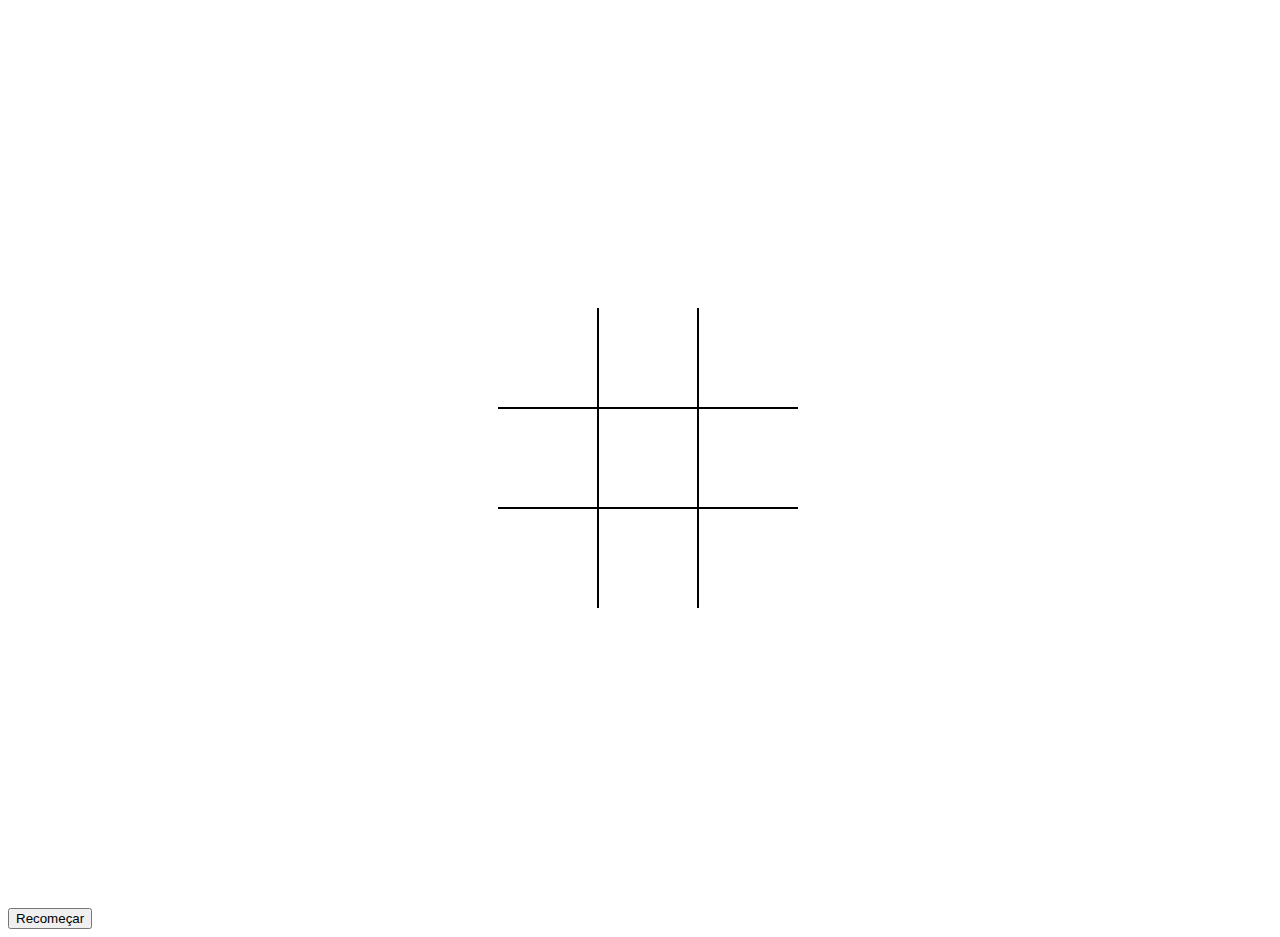
==== 1.0/index.html @ 8e7717da "tabuleiro 'pronto'" ====
<!DOCTYPE html>
<html lang="en">
    <head>
        <meta charset="UTF-8">
        <meta name="viewport" content="width=device-width, initial-scale=1.0">
        <link rel="stylesheet" href="main.css">
        <title>Jogo da Velha</title>
    </head>
    <body>
        
    <script src="script.js"></script>
    
    <div class='tabuleiro' id='tabuleiro'>
        <div class='celula' data-celula></div>
        <div class='celula' data-celula></div>
        <div class='celula' data-celula></div>
        <div class='celula' data-celula></div>
        <div class='celula' data-celula></div>
        <div class='celula' data-celula></div>
        <div class='celula' data-celula></div>
        <div class='celula' data-celula></div>
        <div class='celula' data-celula></div>
    </div>

    <div class='menssagem-vencedor'>
        <div data-messagem-vencedor></div>
        <button id='btnRecomecar'>Recomeçar</button>
    </div>
    

</body>
</html>
---- 1.0/main.css ----
*, *::after, *::before{
    box-sizing: border-box;
}

:root{
    --tamanho-celula: 100px;
    --tamanho-marcacao: cal(var(--tamanho-celula) * .9);
}

.body{
    margin: 0;
}

.tabuleiro{
    width: 100vw;
    height: 100vh;
    display: grid;
    justify-content: center;
    align-content: center;
    justify-items: center;
    align-items: center;
    grid-template-columns: repeat(3, auto);
}


.celula{
    width: var(--tamanho-celula);
    height: var(--tamanho-celula);
    border: 1px solid black;
}

.celula:first-child,
.celula:nth-child(2),
.celula:nth-child(3){
    border-top: none;
}

.celula:nth-child(3n + 1){
    border-left: none;
}

.celula:nth-child(3n + 3){
    border-right: none;
}

.celula:last-child,
.celula:nth-child(8),
.celula:nth-child(7){
    border-bottom: none;
}
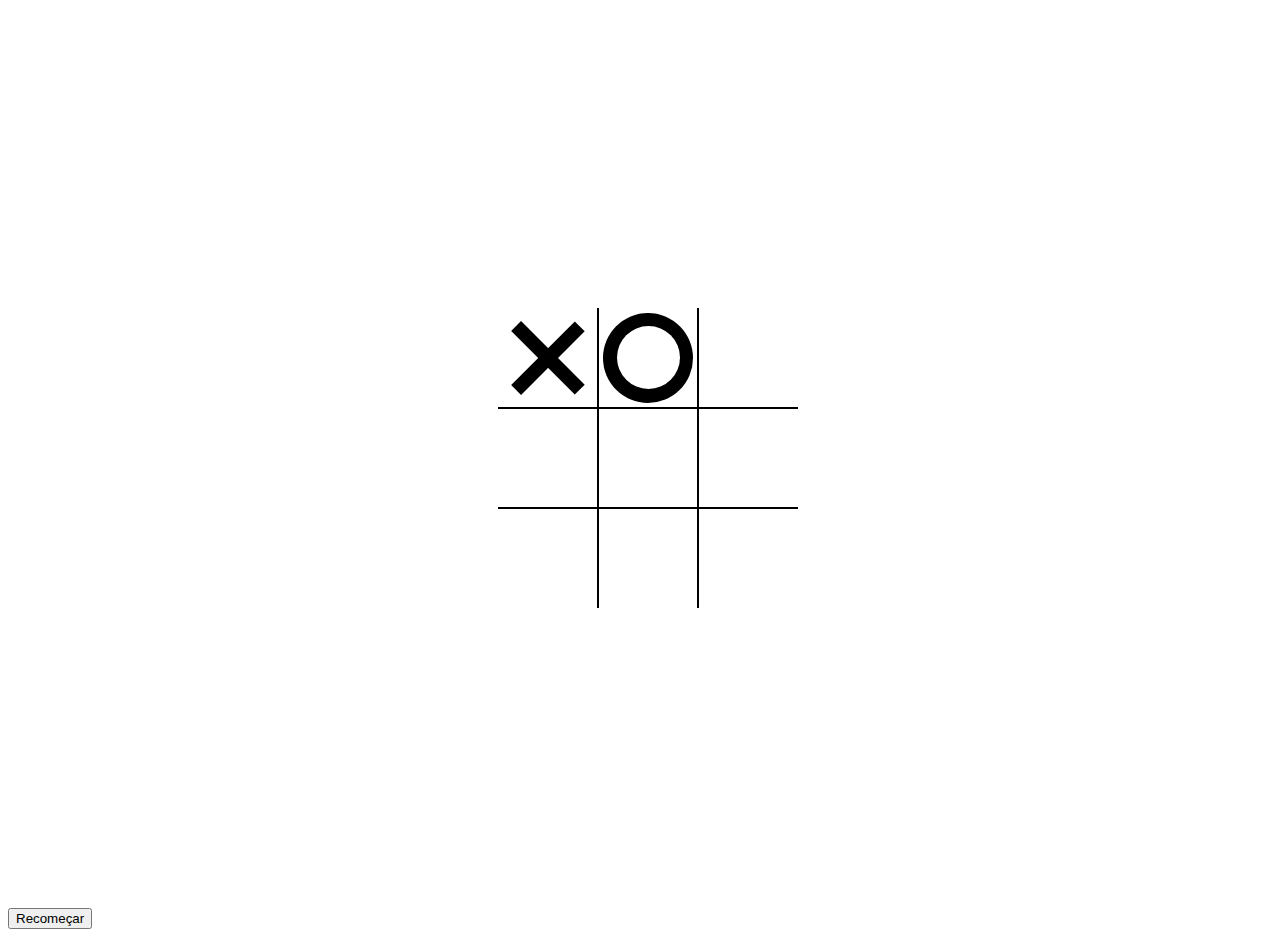
==== commit f921bb53: "tabuleiro" ====
--- a/1.0/index.html
+++ b/1.0/index.html
@@ -10,9 +10,9 @@
         
     <script src="script.js"></script>
     
-    <div class='tabuleiro' id='tabuleiro'>
-        <div class='celula' data-celula></div>
-        <div class='celula' data-celula></div>
+    <div class='tabuleiro o' id='tabuleiro'>
+        <div class='celula x' data-celula></div>
+        <div class='celula o' data-celula></div>
         <div class='celula' data-celula></div>
         <div class='celula' data-celula></div>
         <div class='celula' data-celula></div>
--- a/1.0/main.css
+++ b/1.0/main.css
@@ -4,7 +4,7 @@
 
 :root{
     --tamanho-celula: 100px;
-    --tamanho-marcacao: cal(var(--tamanho-celula) * .9);
+    --tamanho-marcacao: calc(var(--tamanho-celula) * .9);
 }
 
 .body{
@@ -23,10 +23,15 @@
 }
 
 
+
 .celula{
     width: var(--tamanho-celula);
     height: var(--tamanho-celula);
     border: 1px solid black;
+    display: flex;
+    justify-content: center;
+    align-items: center;
+    cursor: pointer;
 }
 
 .celula:first-child,
@@ -46,5 +51,66 @@
 .celula:last-child,
 .celula:nth-child(8),
 .celula:nth-child(7){
-    border-bottom: none;
+    border-bottom: none;    
 }
+
+.celula.x,
+.celula.o{
+    cursor: not-allowed;
+}
+
+.tabuleiro.x .celula:not(.x):not(.o):hover::before,
+.tabuleiro.x .celula:not(.x):not(.o):hover::after,
+.tabuleiro.o .celula:not(.x):not(.o):hover::before{
+    background-color: lightgray;
+}
+
+.celula.x::before,
+.celula.x::after{
+    background-color: black;
+}
+
+.celula.x::before,
+.celula.x::after,
+.tabuleiro.x .celula:not(.x):not(.o):hover::before,
+.tabuleiro.x .celula:not(.x):not(.o):hover::after{
+    content: '';
+    position: absolute;
+    width: calc(var(--tamanho-marcacao) * .15);
+    height: var(--tamanho-marcacao);
+}
+
+.celula.x::before,
+.tabuleiro.x .celula:not(.x):not(.o):hover::before{
+    transform: rotate(45deg);
+}
+
+.celula.x::after,
+.tabuleiro.x .celula:not(.x):not(.o):hover::after{
+    transform: rotate(-45deg);
+}
+
+
+.celula.o::before,
+.celula.o::after,
+.tabuleiro.o .celula:not(.x):not(.o):hover::before,
+.tabuleiro.o .celula:not(.x):not(.o):hover::after {
+    content: '';
+    position: absolute;
+    border-radius: 50%;
+}
+.celula.o::before{
+    background-color: black;
+}
+.celula.o::before,
+.tabuleiro.o .celula:not(.x):not(.o):hover::before{
+    width: var(--tamanho-marcacao);
+    height: var(--tamanho-marcacao);
+}
+
+.celula.o::after,
+.tabuleiro.o .celula:not(.x):not(.o):hover::after{
+    width: calc(var(--tamanho-marcacao) * .7);
+    height: calc(var(--tamanho-marcacao) * .7);
+    background-color: white;
+}
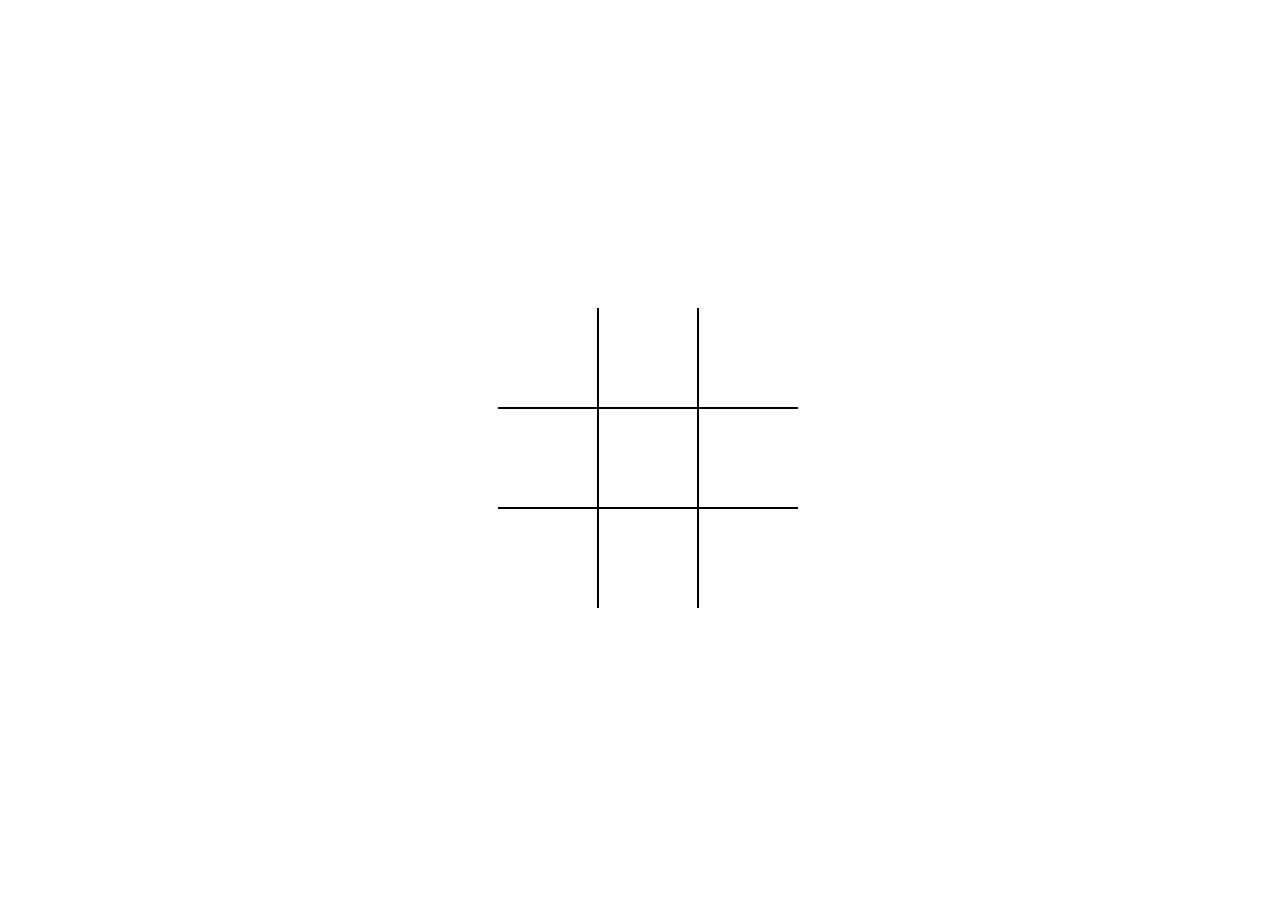
==== commit c02e37c7: "pegando valores" ====
--- a/1.0/index.html
+++ b/1.0/index.html
@@ -4,26 +4,26 @@
         <meta charset="UTF-8">
         <meta name="viewport" content="width=device-width, initial-scale=1.0">
         <link rel="stylesheet" href="main.css">
+        <script src="script.js" defer></script>
         <title>Jogo da Velha</title>
     </head>
     <body>
         
-    <script src="script.js"></script>
     
-    <div class='tabuleiro o' id='tabuleiro'>
-        <div class='celula x' data-celula></div>
-        <div class='celula o' data-celula></div>
-        <div class='celula' data-celula></div>
-        <div class='celula' data-celula></div>
-        <div class='celula' data-celula></div>
-        <div class='celula' data-celula></div>
-        <div class='celula' data-celula></div>
-        <div class='celula' data-celula></div>
-        <div class='celula' data-celula></div>
+    <div class='tabuleiro' id='tabuleiro'>
+        <div class='celula' id='1' data-celula></div>
+        <div class='celula' id='2' data-celula></div>
+        <div class='celula' id='3' data-celula></div>
+        <div class='celula' id='4' data-celula></div>
+        <div class='celula' id='5' data-celula></div>
+        <div class='celula' id='6' data-celula></div>
+        <div class='celula' id='7' data-celula></div>
+        <div class='celula' id='8' data-celula></div>
+        <div class='celula' id='9' data-celula></div>
     </div>
 
-    <div class='menssagem-vencedor'>
-        <div data-messagem-vencedor></div>
+    <div class='menssagem-vencedor '>
+        <div data-messagem-vencedor>X GANHOU</div>
         <button id='btnRecomecar'>Recomeçar</button>
     </div>
     
--- a/1.0/main.css
+++ b/1.0/main.css
@@ -114,3 +114,37 @@
     height: calc(var(--tamanho-marcacao) * .7);
     background-color: white;
 }
+
+
+.menssagem-vencedor{
+    display: none;
+    position: fixed;
+    top: 0;
+    left: 0;
+    right: 0;
+    bottom: 0;
+    background-color: rgba(0, 0, 0, .9);
+    justify-content: center;
+    align-items: center;
+    color: white;
+    font-size: 5rem;
+    flex-direction: column;
+}
+
+.menssagem-vencedor button{
+    font-size: 3rem;
+    background-color: white;
+    border: 1px solid black;
+    padding: .35em .25em;
+    cursor: pointer;
+}
+
+.menssagem-vencedor button:hover{
+    background-color: black;
+    color: white;
+    border-color: white;
+}
+
+.menssagem-vencedor.mostrar{
+    display: flex;
+}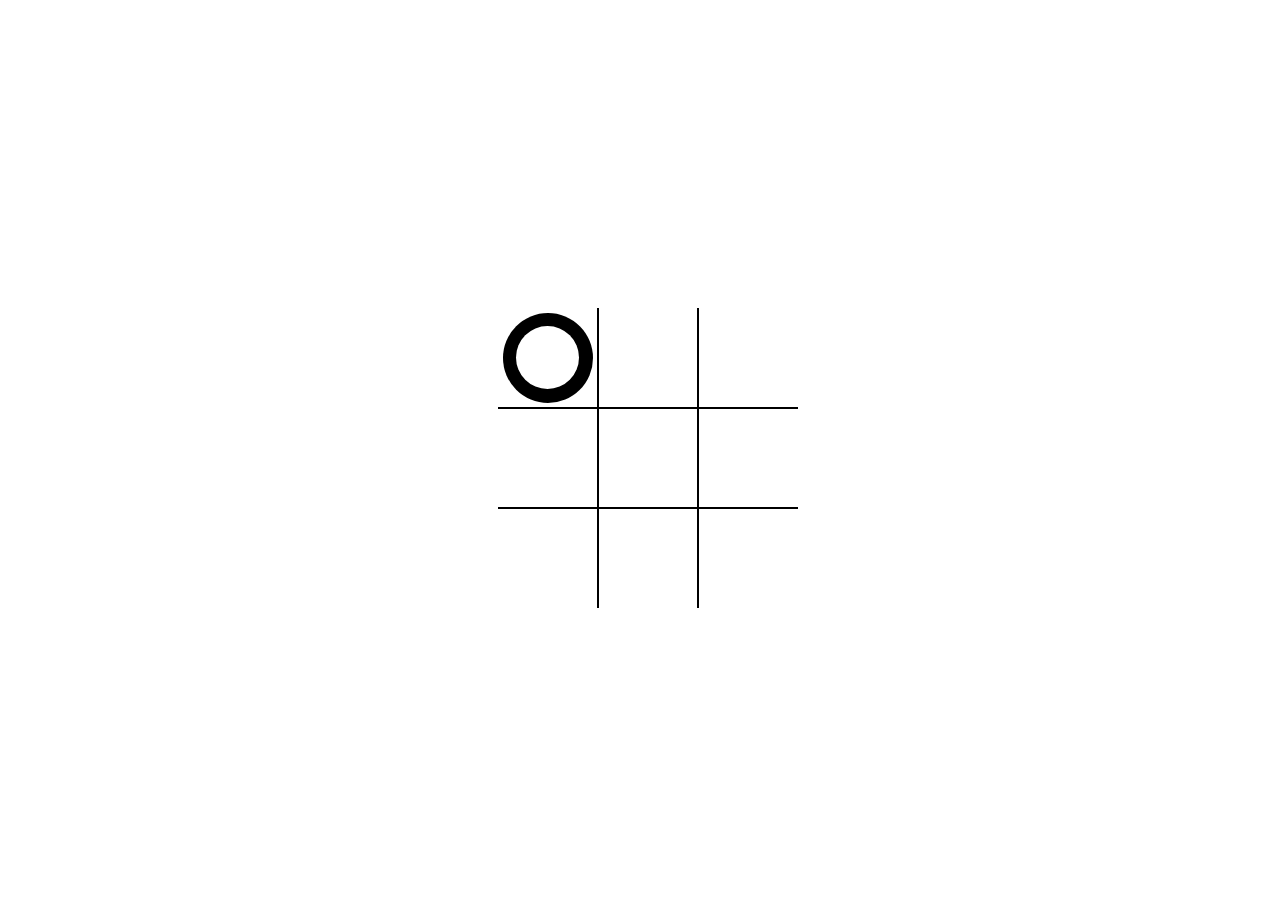
==== commit 12e030df: "deu velha" ====
--- a/1.0/index.html
+++ b/1.0/index.html
@@ -9,9 +9,8 @@
     </head>
     <body>
         
-    
-    <div class='tabuleiro' id='tabuleiro'>
-        <div class='celula' id='1' data-celula></div>
+    <div class='tabuleiro x' id='tabuleiro'>
+        <div class='celula o' id='1' data-celula></div>
         <div class='celula' id='2' data-celula></div>
         <div class='celula' id='3' data-celula></div>
         <div class='celula' id='4' data-celula></div>
@@ -22,9 +21,9 @@
         <div class='celula' id='9' data-celula></div>
     </div>
 
-    <div class='menssagem-vencedor '>
-        <div data-messagem-vencedor>X GANHOU</div>
-        <button id='btnRecomecar'>Recomeçar</button>
+    <div class='menssagem-vencedor' id='mostrai'>
+        <div id='ganhou'>X GANHOU</div>
+        <button id='btnRecomecar' onclick="recarregar()">Recomeçar</button>
     </div>
     
 
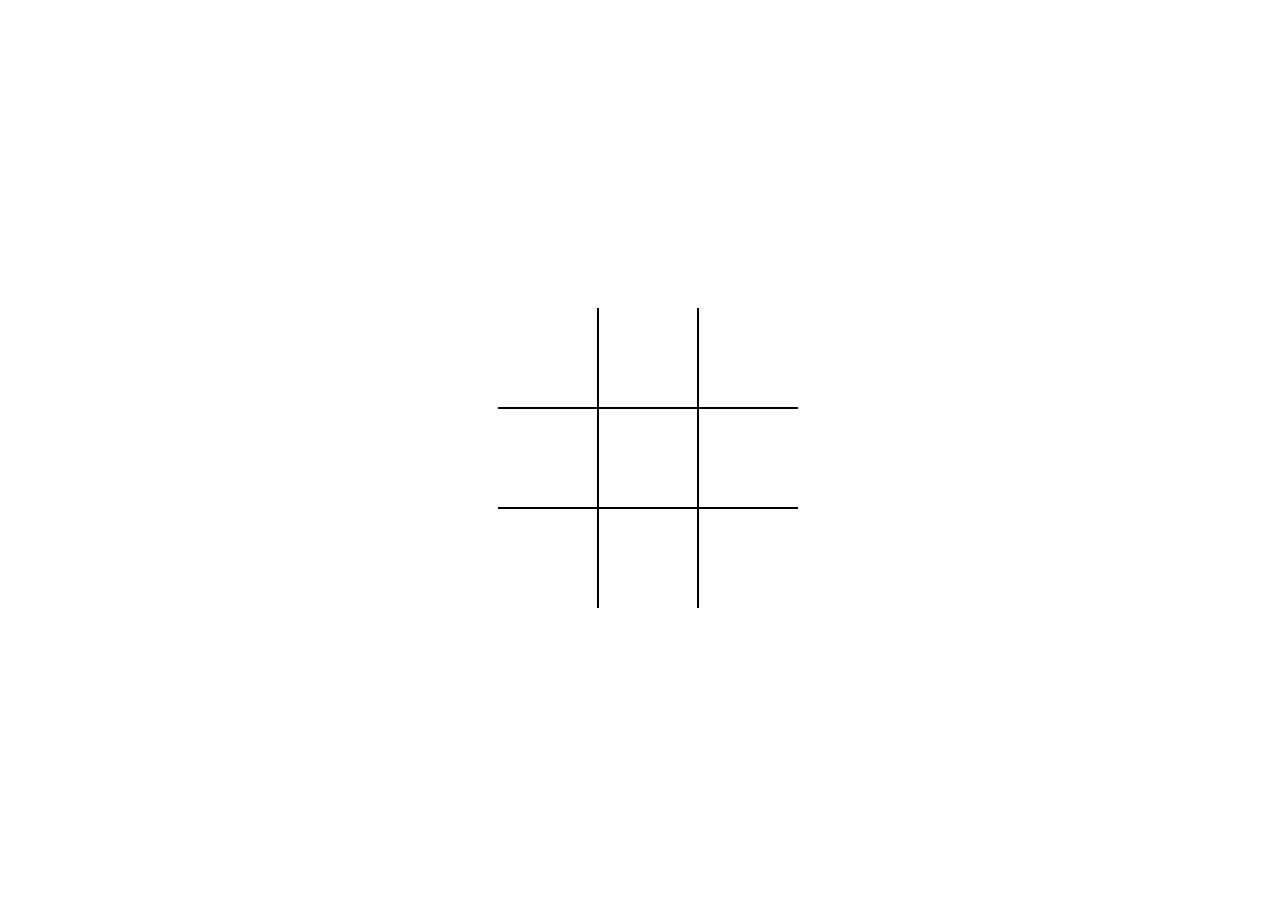
==== commit 397e71ec: "deu velha" ====
--- a/1.0/index.html
+++ b/1.0/index.html
@@ -9,8 +9,8 @@
     </head>
     <body>
         
-    <div class='tabuleiro x' id='tabuleiro'>
-        <div class='celula o' id='1' data-celula></div>
+    <div class='tabuleiro' id='tabuleiro'>
+        <div class='celula' id='1' data-celula></div>
         <div class='celula' id='2' data-celula></div>
         <div class='celula' id='3' data-celula></div>
         <div class='celula' id='4' data-celula></div>
